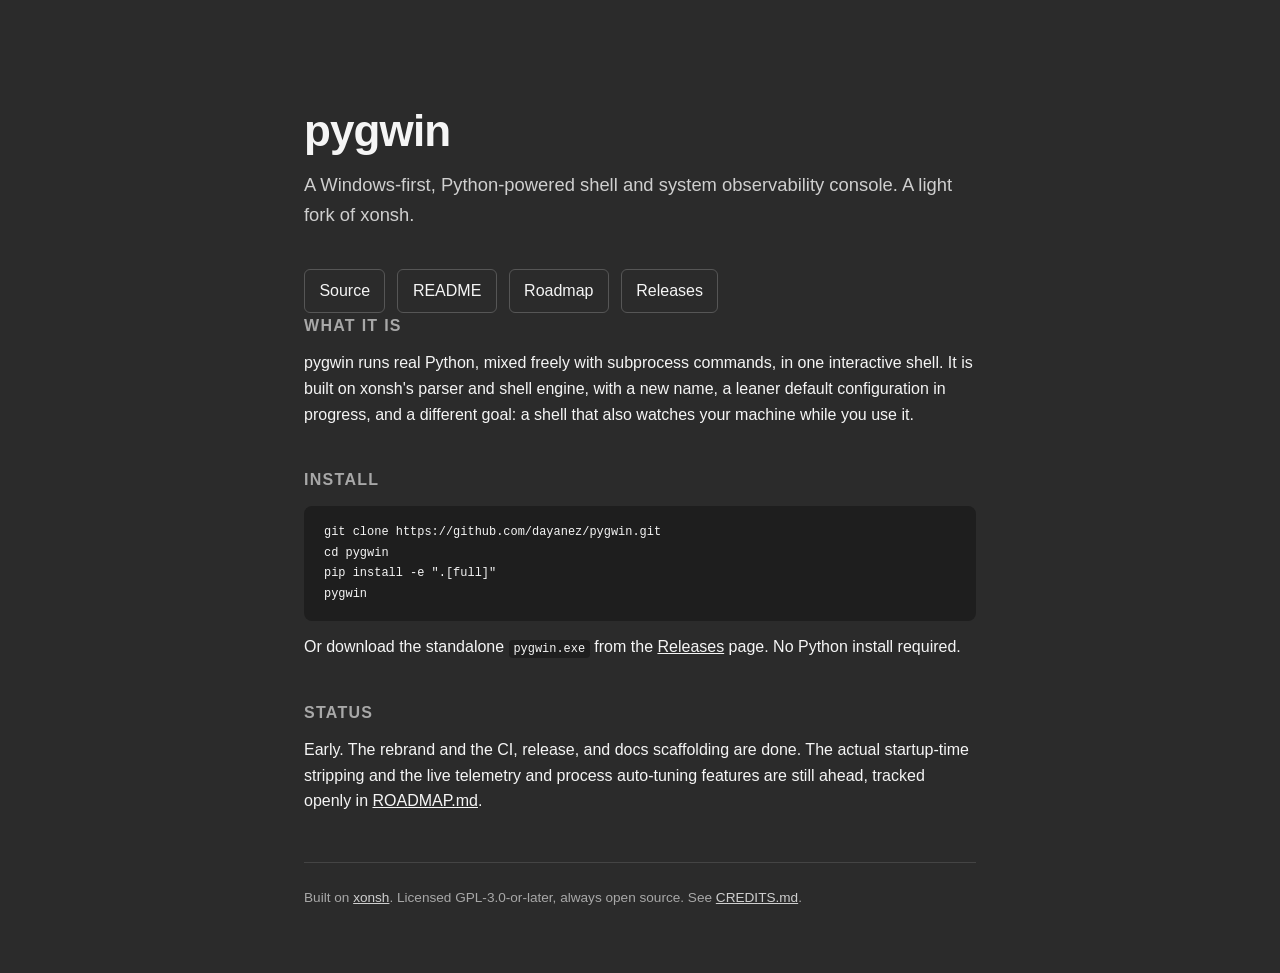
==== docs/index.html @ 5c676616 "Fork xonsh into pygwin Take xonsh's shell engine and parser as-is and rebrand the CLI surface (entry" ====
<!doctype html>
<html lang="en">
<head>
<meta charset="utf-8">
<meta name="viewport" content="width=device-width, initial-scale=1">
<title>pygwin</title>
<style>
  :root {
    color-scheme: dark;
  }
  * {
    box-sizing: border-box;
  }
  body {
    margin: 0;
    background: #2b2b2b;
    color: #f5f5f5;
    font-family: -apple-system, "Segoe UI", Roboto, Helvetica, Arial, sans-serif;
    line-height: 1.6;
  }
  main {
    max-width: 720px;
    margin: 0 auto;
    padding: 6rem 1.5rem 4rem;
  }
  h1 {
    font-size: 2.75rem;
    margin: 0 0 0.25rem;
    letter-spacing: -0.02em;
  }
  p.tagline {
    color: #cfcfcf;
    font-size: 1.15rem;
    margin: 0 0 2.5rem;
  }
  section {
    margin-bottom: 2.5rem;
  }
  h2 {
    font-size: 1rem;
    text-transform: uppercase;
    letter-spacing: 0.08em;
    color: #a8a8a8;
    margin: 0 0 0.75rem;
    font-weight: 600;
  }
  p {
    color: #f5f5f5;
    margin: 0 0 0.75rem;
  }
  code {
    background: #1e1e1e;
    color: #f5f5f5;
    padding: 0.15em 0.4em;
    border-radius: 4px;
    font-size: 0.92em;
  }
  pre {
    background: #1e1e1e;
    padding: 1rem 1.25rem;
    border-radius: 8px;
    overflow-x: auto;
    color: #f5f5f5;
  }
  pre code {
    background: none;
    padding: 0;
  }
  ul.links {
    list-style: none;
    padding: 0;
    margin: 0;
    display: flex;
    flex-wrap: wrap;
    gap: 0.75rem;
  }
  ul.links a {
    display: inline-block;
    color: #f5f5f5;
    text-decoration: none;
    border: 1px solid #565656;
    border-radius: 6px;
    padding: 0.5rem 0.9rem;
  }
  ul.links a:hover {
    border-color: #f5f5f5;
  }
  a {
    color: #f5f5f5;
  }
  footer {
    color: #a8a8a8;
    font-size: 0.85rem;
    border-top: 1px solid #444;
    padding-top: 1.5rem;
    margin-top: 3rem;
  }
  footer a {
    color: #cfcfcf;
  }
</style>
</head>
<body>
<main>
  <h1>pygwin</h1>
  <p class="tagline">A Windows-first, Python-powered shell and system observability console. A light fork of xonsh.</p>

  <ul class="links">
    <li><a href="https://github.com/dayanez/pygwin">Source</a></li>
    <li><a href="https://github.com/dayanez/pygwin/blob/main/README.md">README</a></li>
    <li><a href="https://github.com/dayanez/pygwin/blob/main/ROADMAP.md">Roadmap</a></li>
    <li><a href="https://github.com/dayanez/pygwin/releases">Releases</a></li>
  </ul>

  <section>
    <h2>What it is</h2>
    <p>
      pygwin runs real Python, mixed freely with subprocess commands, in one
      interactive shell. It is built on xonsh's parser and shell engine, with a
      new name, a leaner default configuration in progress, and a different goal:
      a shell that also watches your machine while you use it.
    </p>
  </section>

  <section>
    <h2>Install</h2>
    <pre><code>git clone https://github.com/dayanez/pygwin.git
cd pygwin
pip install -e ".[full]"
pygwin</code></pre>
    <p>Or download the standalone <code>pygwin.exe</code> from the <a href="https://github.com/dayanez/pygwin/releases">Releases</a> page. No Python install required.</p>
  </section>

  <section>
    <h2>Status</h2>
    <p>
      Early. The rebrand and the CI, release, and docs scaffolding are done.
      The actual startup-time stripping and the live telemetry and process
      auto-tuning features are still ahead, tracked openly in
      <a href="https://github.com/dayanez/pygwin/blob/main/ROADMAP.md">ROADMAP.md</a>.
    </p>
  </section>

  <footer>
    Built on <a href="https://github.com/xonsh/xonsh">xonsh</a>. Licensed GPL-3.0-or-later, always open source.
    See <a href="https://github.com/dayanez/pygwin/blob/main/CREDITS.md">CREDITS.md</a>.
  </footer>
</main>
</body>
</html>
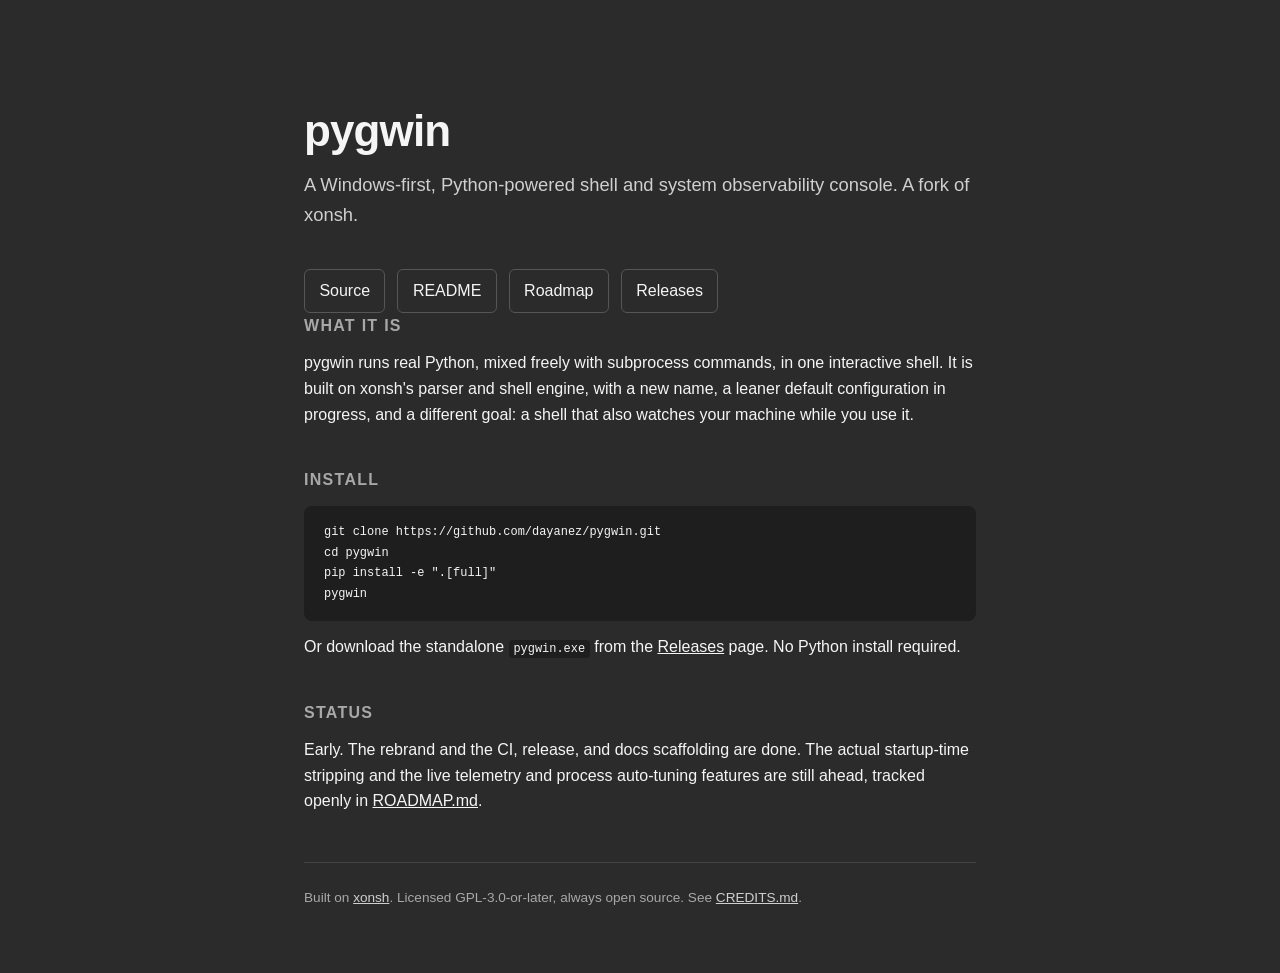
==== commit 87db40bf: "Rename the entire codebase from xonsh to pygwin, and go silent by default Two changes requested toge" ====
--- a/docs/index.html
+++ b/docs/index.html
@@ -103,7 +103,7 @@
 <body>
 <main>
   <h1>pygwin</h1>
-  <p class="tagline">A Windows-first, Python-powered shell and system observability console. A light fork of xonsh.</p>
+  <p class="tagline">A Windows-first, Python-powered shell and system observability console. A fork of xonsh.</p>
 
   <ul class="links">
     <li><a href="https://github.com/dayanez/pygwin">Source</a></li>
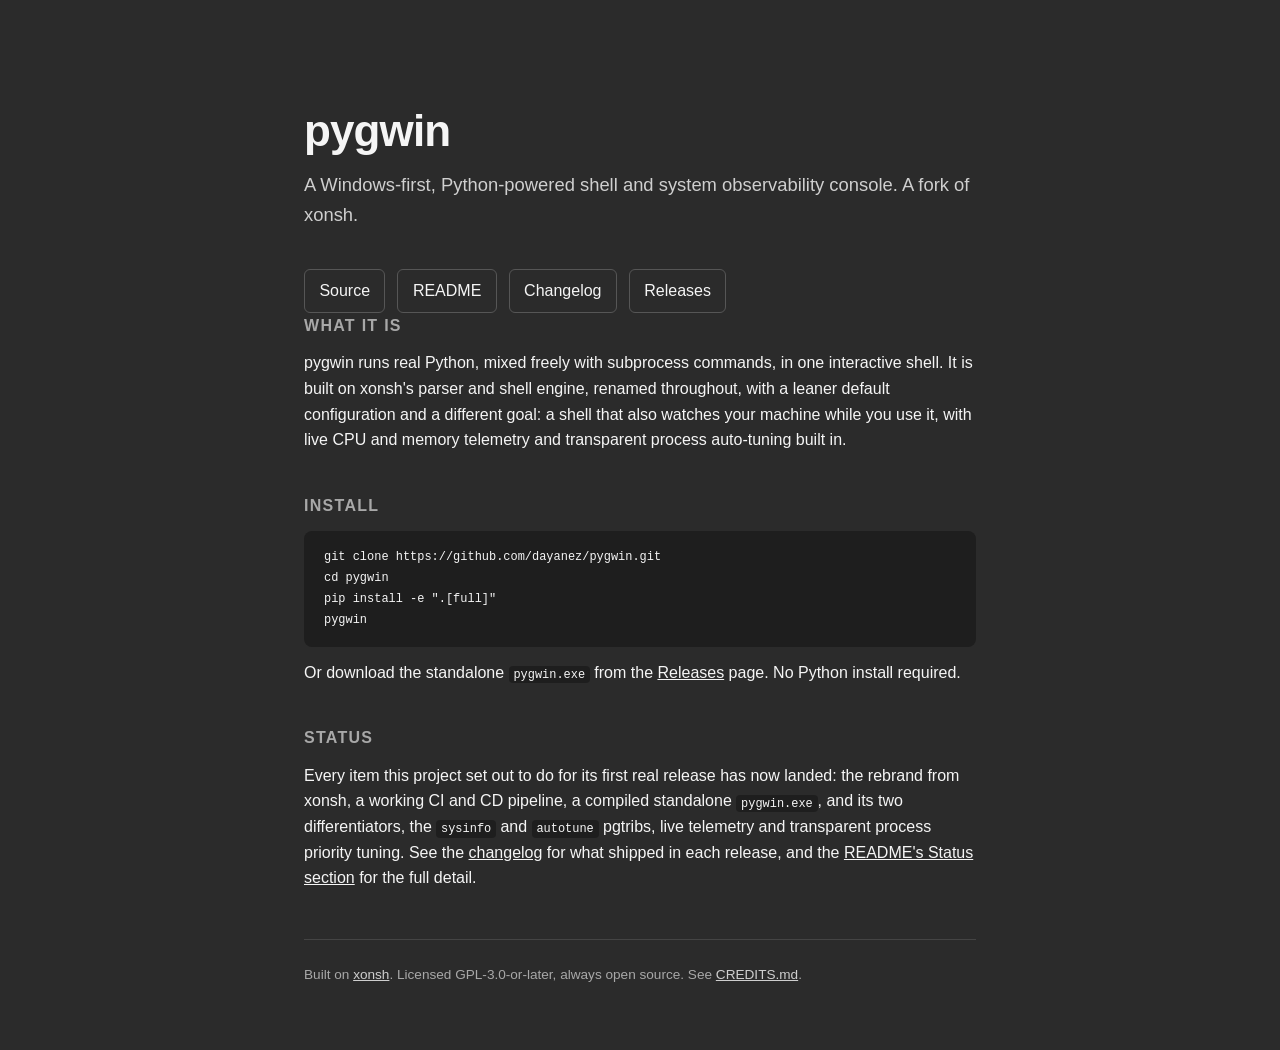
==== commit 3803390f: "Update GitHub Pages: drop the dead Roadmap link, refresh Status ROADMAP.md was removed once every it" ====
--- a/docs/index.html
+++ b/docs/index.html
@@ -108,7 +108,7 @@
   <ul class="links">
     <li><a href="https://github.com/dayanez/pygwin">Source</a></li>
     <li><a href="https://github.com/dayanez/pygwin/blob/main/README.md">README</a></li>
-    <li><a href="https://github.com/dayanez/pygwin/blob/main/ROADMAP.md">Roadmap</a></li>
+    <li><a href="https://github.com/dayanez/pygwin/blob/main/CHANGELOG.md">Changelog</a></li>
     <li><a href="https://github.com/dayanez/pygwin/releases">Releases</a></li>
   </ul>
 
@@ -116,9 +116,10 @@
     <h2>What it is</h2>
     <p>
       pygwin runs real Python, mixed freely with subprocess commands, in one
-      interactive shell. It is built on xonsh's parser and shell engine, with a
-      new name, a leaner default configuration in progress, and a different goal:
-      a shell that also watches your machine while you use it.
+      interactive shell. It is built on xonsh's parser and shell engine, renamed
+      throughout, with a leaner default configuration and a different goal: a
+      shell that also watches your machine while you use it, with live CPU and
+      memory telemetry and transparent process auto-tuning built in.
     </p>
   </section>
 
@@ -134,10 +135,15 @@
   <section>
     <h2>Status</h2>
     <p>
-      Early. The rebrand and the CI, release, and docs scaffolding are done.
-      The actual startup-time stripping and the live telemetry and process
-      auto-tuning features are still ahead, tracked openly in
-      <a href="https://github.com/dayanez/pygwin/blob/main/ROADMAP.md">ROADMAP.md</a>.
+      Every item this project set out to do for its first real release has now
+      landed: the rebrand from xonsh, a working CI and CD pipeline, a compiled
+      standalone <code>pygwin.exe</code>, and its two differentiators, the
+      <code>sysinfo</code> and <code>autotune</code> pgtribs, live telemetry and
+      transparent process priority tuning. See the
+      <a href="https://github.com/dayanez/pygwin/blob/main/CHANGELOG.md">changelog</a>
+      for what shipped in each release, and the
+      <a href="https://github.com/dayanez/pygwin/blob/main/README.md#status">README's
+      Status section</a> for the full detail.
     </p>
   </section>
 
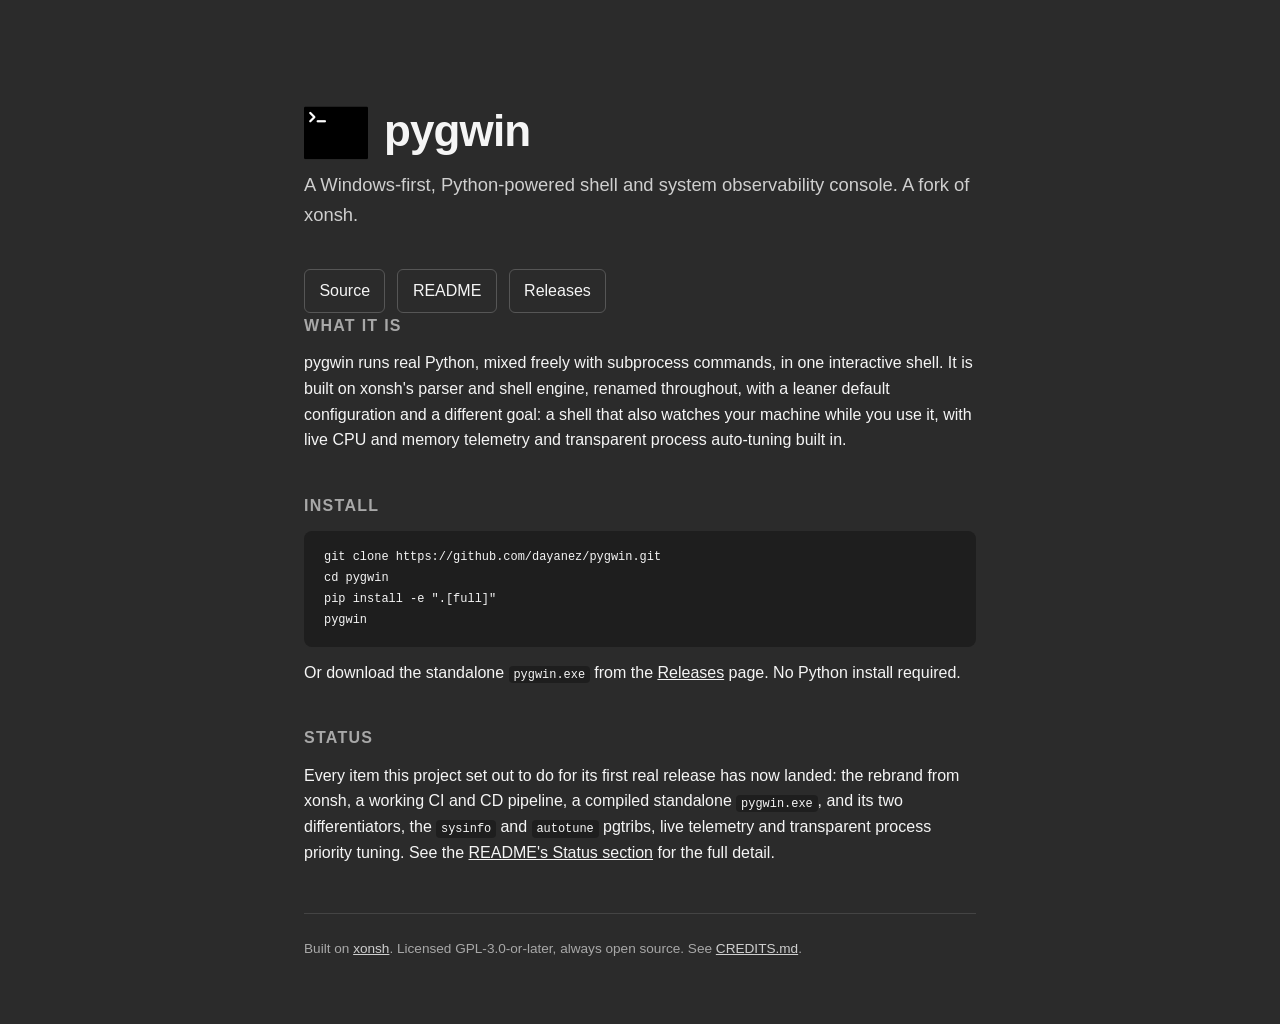
==== commit f41e68c2: "added some changes" ====
--- a/docs/index.html
+++ b/docs/index.html
@@ -4,6 +4,8 @@
 <meta charset="utf-8">
 <meta name="viewport" content="width=device-width, initial-scale=1">
 <title>pygwin</title>
+<link rel="icon" href="_static/pygwin.ico">
+<link rel="shortcut icon" href="_static/pygwin.ico">
 <style>
   :root {
     color-scheme: dark;
@@ -98,17 +100,28 @@
   footer a {
     color: #cfcfcf;
   }
+  .brand {
+    display: flex;
+    align-items: center;
+    gap: 1rem;
+  }
+  .brand img {
+    width: 64px;
+    height: 64px;
+  }
 </style>
 </head>
 <body>
 <main>
-  <h1>pygwin</h1>
+  <div class="brand">
+    <img src="_static/pygwin_terminal_icon_256.png" alt="pygwin logo">
+    <h1>pygwin</h1>
+  </div>
   <p class="tagline">A Windows-first, Python-powered shell and system observability console. A fork of xonsh.</p>
 
   <ul class="links">
     <li><a href="https://github.com/dayanez/pygwin">Source</a></li>
     <li><a href="https://github.com/dayanez/pygwin/blob/main/README.md">README</a></li>
-    <li><a href="https://github.com/dayanez/pygwin/blob/main/CHANGELOG.md">Changelog</a></li>
     <li><a href="https://github.com/dayanez/pygwin/releases">Releases</a></li>
   </ul>
 
@@ -140,8 +153,6 @@
       standalone <code>pygwin.exe</code>, and its two differentiators, the
       <code>sysinfo</code> and <code>autotune</code> pgtribs, live telemetry and
       transparent process priority tuning. See the
-      <a href="https://github.com/dayanez/pygwin/blob/main/CHANGELOG.md">changelog</a>
-      for what shipped in each release, and the
       <a href="https://github.com/dayanez/pygwin/blob/main/README.md#status">README's
       Status section</a> for the full detail.
     </p>
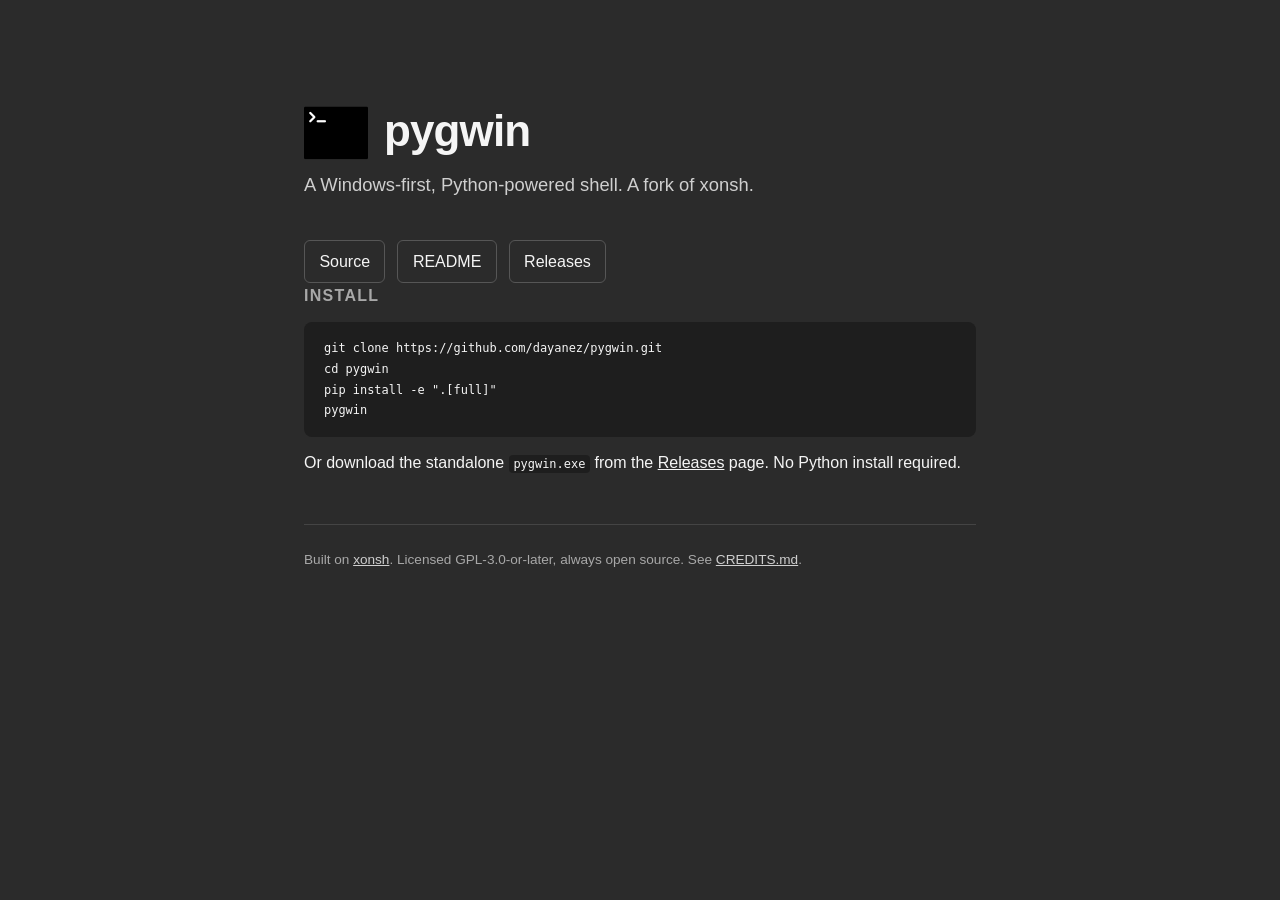
==== commit ad61dd92: "doc changes" ====
--- a/docs/index.html
+++ b/docs/index.html
@@ -117,24 +117,13 @@
     <img src="_static/pygwin_terminal_icon_256.png" alt="pygwin logo">
     <h1>pygwin</h1>
   </div>
-  <p class="tagline">A Windows-first, Python-powered shell and system observability console. A fork of xonsh.</p>
+  <p class="tagline">A Windows-first, Python-powered shell. A fork of xonsh.</p>
 
   <ul class="links">
     <li><a href="https://github.com/dayanez/pygwin">Source</a></li>
     <li><a href="https://github.com/dayanez/pygwin/blob/main/README.md">README</a></li>
     <li><a href="https://github.com/dayanez/pygwin/releases">Releases</a></li>
   </ul>
-
-  <section>
-    <h2>What it is</h2>
-    <p>
-      pygwin runs real Python, mixed freely with subprocess commands, in one
-      interactive shell. It is built on xonsh's parser and shell engine, renamed
-      throughout, with a leaner default configuration and a different goal: a
-      shell that also watches your machine while you use it, with live CPU and
-      memory telemetry and transparent process auto-tuning built in.
-    </p>
-  </section>
 
   <section>
     <h2>Install</h2>
@@ -145,19 +134,6 @@
     <p>Or download the standalone <code>pygwin.exe</code> from the <a href="https://github.com/dayanez/pygwin/releases">Releases</a> page. No Python install required.</p>
   </section>
 
-  <section>
-    <h2>Status</h2>
-    <p>
-      Every item this project set out to do for its first real release has now
-      landed: the rebrand from xonsh, a working CI and CD pipeline, a compiled
-      standalone <code>pygwin.exe</code>, and its two differentiators, the
-      <code>sysinfo</code> and <code>autotune</code> pgtribs, live telemetry and
-      transparent process priority tuning. See the
-      <a href="https://github.com/dayanez/pygwin/blob/main/README.md#status">README's
-      Status section</a> for the full detail.
-    </p>
-  </section>
-
   <footer>
     Built on <a href="https://github.com/xonsh/xonsh">xonsh</a>. Licensed GPL-3.0-or-later, always open source.
     See <a href="https://github.com/dayanez/pygwin/blob/main/CREDITS.md">CREDITS.md</a>.
